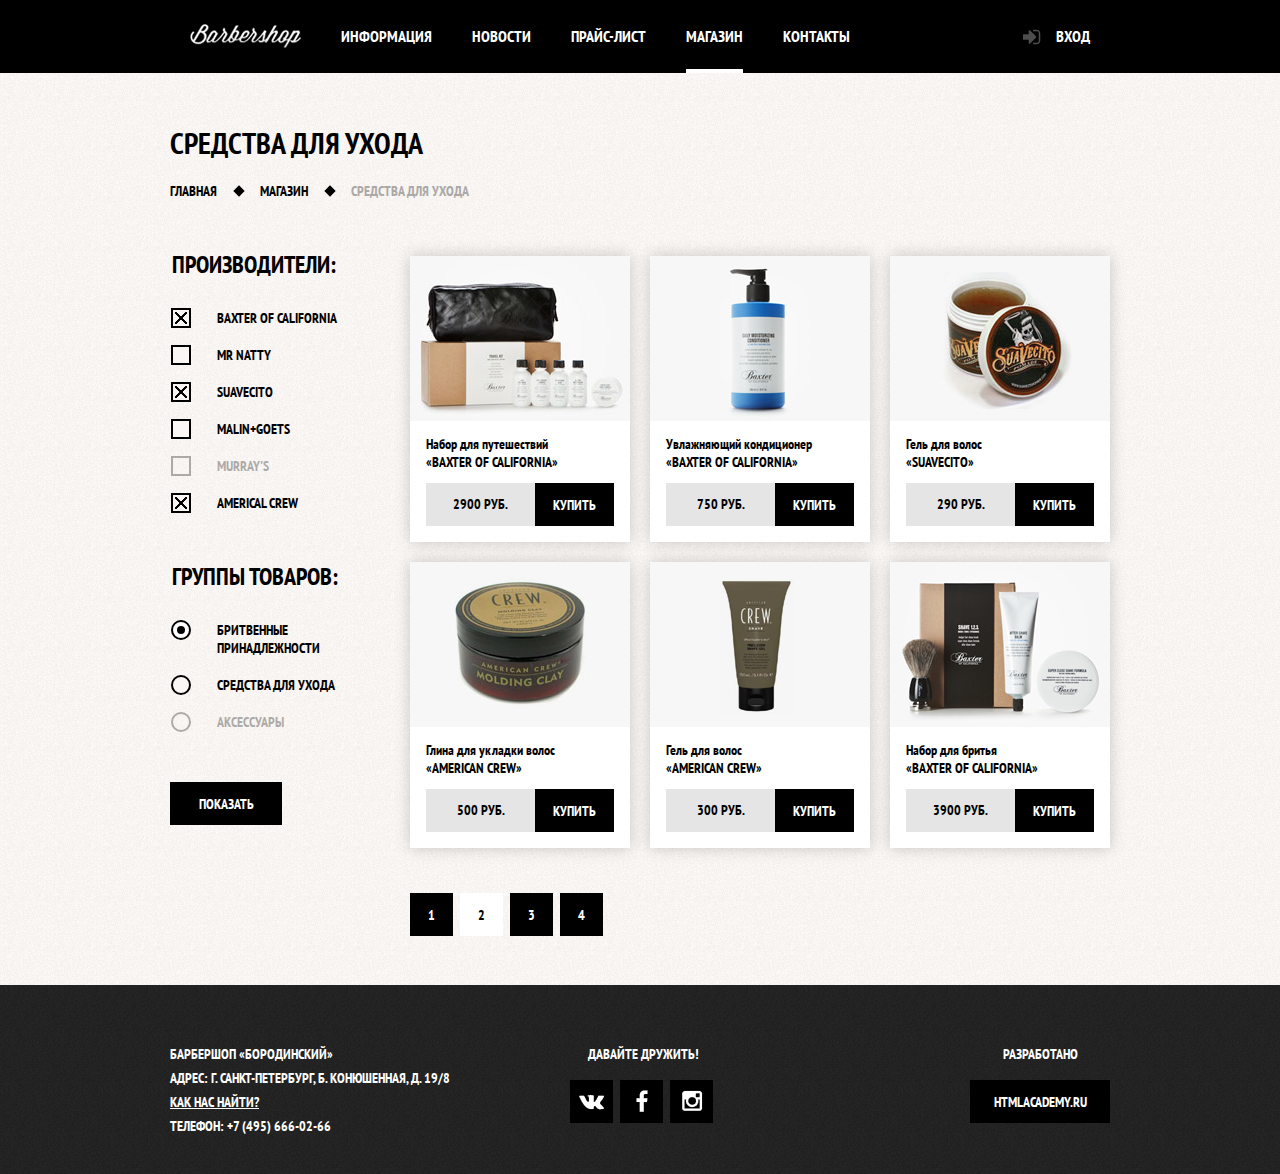
==== catalog.html @ 0e7b6daa "start" ====
<!DOCTYPE html>
<html lang="ru">

<head>
	<meta charset="UTF-8">
	<title>Барбершоп Бородинский</title>
	<link href="https://fonts.googleapis.com/css?family=PT+Sans+Narrow:400,700&amp;subset=cyrillic" rel="stylesheet">
	<link rel="stylesheet" href="css/normalize.css">
	<link rel="stylesheet" href="css/style.css">
	<link rel="shortcut icon" type="image/vnd.microsoft.icon" href="favicon.ico">
</head>

<body class="body-inner">

	<div class="popup-overlay"></div>
	<div class="popup-block">
		<form action="https://echo.htmlacademy.ru" method="get" class="enter-form hidden-form">
			<h2>ЛИЧНЫЙ КАБИНЕТ</h2>
			<p>ВВЕДИТЕ ПОЖАЛУЙСТА СВОЙ ЛОГИН И ПАРОЛЬ</p>

			<div class="login">
				<input type="text" name="login" placeholder="ЛОГИН" class="login-field">
			</div>
			<div class="password">
				<input type="password" name="password" placeholder="ПАРОЛЬ" class="password-field">
			</div>
			<div class="clearfix">
				<input type="checkbox" name="remember-user" checked id="remember-user">
				<label for="remember-user">ЗАПОМНИТЕ МЕНЯ</label>
				<a class="forgot-pass" href="#">Я ЗАБЫЛ ПАРОЛЬ!</a>
			</div>
			<button type="submit" name="enter-submit" class="btn">ВОЙТИ</button>
			<a class="close-btn"></a>
		</form>
	</div>

	<div class="wrapper">

		<header class="main-header">
			<div class="main-nav container flex">
				<a href="index.html" class="index-href"><img src="img/Navigation-Logo.png" alt="ГЛАВНАЯ" width="111" height="24"></a>
				<ul class="flex">
					<li><a href="info.html">ИНФОРМАЦИЯ</a></li>
					<li><a href="news.html">НОВОСТИ</a></li>
					<li><a href="price.html">ПРАЙС-ЛИСТ</a></li>
					<li><a href="catalog.html" class="href-active">МАГАЗИН</a></li>
					<li><a href="index.html#contacts">КОНТАКТЫ</a></li>
				</ul>
				<div class="user-block">
					<a href="personal.html" class="enter">ВХОД</a>
				</div>
			</div>
		</header>

		<div class="main">
			<div class="container">

				<h1>СРЕДСТВА ДЛЯ УХОДА</h1>
				<div class="breadcrumbs">
					<a href="index.html">ГЛАВНАЯ</a>
					<a href="catalog.html">МАГАЗИН</a>
					<span>СРЕДСТВА ДЛЯ УХОДА</span>
				</div>

				<div class="fle">
					<form class="catalog-form" action="https://echo.htmlacademy.ru" method="post">
						<fieldset>
							<legend>ПРОИЗВОДИТЕЛИ:</legend>
							<input type="checkbox" id="baxter" name="baxter" checked>
							<label for="baxter">BAXTER OF CALIFORNIA</label>
							<input type="checkbox" id="natty" name="natty">
							<label for="natty">MR NATTY</label>
							<input type="checkbox" id="suavecito" name="suavecito" checked>
							<label for="suavecito">SUAVECITO</label>
							<input type="checkbox" id="malin" name="malin">
							<label for="malin">MALIN+GOETS</label>
							<input type="checkbox" id="murray" name="murray" disabled>
							<label for="murray">MURRAY'S</label>
							<input type="checkbox" id="american" name="american" checked>
							<label for="american">AMERICAL CREW</label>
						</fieldset>

						<fieldset class="fieldset-radio">
							<legend>ГРУППЫ ТОВАРОВ:</legend>
							<input type="radio" name="catalog-radio" id="shaving" value="shaving" checked>
							<label for="shaving">БРИТВЕННЫЕ ПРИНАДЛЕЖНОСТИ</label>
							<input type="radio" name="catalog-radio" id="care" value="care">
							<label for="care">СРЕДСТВА ДЛЯ УХОДА</label>
							<input type="radio" name="catalog-radio" id="accessories" value="accessories" disabled>
							<label for="accessories">АКСЕССУАРЫ</label>
						</fieldset>

						<button type="submit" class="show-btn btn">ПОКАЗАТЬ</button>
					</form>

					<div class="catalog">
						<div class="items-preview flex">
							<article class="catalog-item">
								<div class="catalog-item-description">
									<a href="item-1.html">
										<img src="img/catalog-item-1.jpg" width="220" height="165" alt="Набор для путешествий «Baxter of California»">
										<span class="item-category">Набор для путешествий</span>
										<span class="item-title">«BAXTER OF CALIFORNIA»</span>
									</a>
								</div>
								<div class="price-block">
									<span>2900 РУБ.</span>
									<a class="btn" href="#">КУПИТЬ</a>
								</div>
							</article>

							<article class="catalog-item unavailable">
								<div class="catalog-item-description">
									<a href="#" class="unavailable">
										<img src="img/catalog-item-2.jpg" width="220" height="165" alt="Увлажняющий кондиционер «Baxter of California»">
										<span class="item-category">Увлажняющий кондиционер</span>
										<span class="item-title">«BAXTER OF CALIFORNIA»</span>
									</a>
								</div>
								<div class="price-block">
									<span>750 РУБ.</span>
									<a class="btn" href="#">КУПИТЬ</a>
								</div>
							</article>

							<article class="catalog-item unavailable">
								<div class="catalog-item-description">
									<a href="#">
										<img src="img/catalog-item-3.jpg" width="220" height="165" alt="Гель для волос «SUAVECITO»">
										<span class="item-category">Гель для волос</span>
										<span class="item-title">«SUAVECITO»</span>
									</a>
								</div>
								<div class="price-block">
									<span>290 РУБ.</span>
									<a class="btn" href="#">КУПИТЬ</a>
								</div>
							</article>

							<article class="catalog-item unavailable">
								<div class="catalog-item-description">
									<a href="#">
										<img src="img/catalog-item-4.jpg" width="220" height="165" alt="Глина для укладки волос «American crew»">
										<span class="item-category">Глина для укладки волос</span>
										<span class="item-title">«AMERICAN CREW»</span>
									</a>
								</div>
								<div class="price-block">
									<span>500 РУБ.</span>
									<a class="btn" href="#">КУПИТЬ</a>
								</div>
							</article>

							<article class="catalog-item unavailable">
								<div class="catalog-item-description">
									<a href="#">
										<img src="img/catalog-item-5.jpg" width="220" height="165" alt="Гель для волос «AMERICAN CREW»">
										<span class="item-category">Гель для волос</span>
										<span class="item-title">«AMERICAN CREW»</span>
									</a>
								</div>
								<div class="price-block">
									<span>300 РУБ.</span>
									<a class="btn" href="#">КУПИТЬ</a>
								</div>
							</article>

							<article class="catalog-item unavailable">
								<div class="catalog-item-description">
									<a href="#">
										<img src="img/catalog-item-6.jpg" width="220" height="165" alt="Набор для бритья «Baxter of California»">
										<span class="item-category">Набор для бритья</span>
										<span class="item-title">«BAXTER OF CALIFORNIA»</span>
									</a>
								</div>
								<div class="price-block">
									<span>3900 РУБ.</span>
									<a class="btn" href="#">КУПИТЬ</a>
								</div>
							</article>

							<div class="unavailable-msg disactive">
								<h2>Извините, товар времено отсутствует</h2>
								<p>Нажмите в любом месте данного окна, чтобы закрыть.</p>
							</div>

						</div>

						<div class="paginator">
							<a class="btn" href="#">1</a>
							<span class="btn current-page">2</span>
							<a class="btn" href="#">3</a>
							<a class="btn" href="#">4</a>
						</div>
					</div>
				</div>

			</div>
		</div>

		<footer class="main-footer">
			<div class="container flex">
				<div class="footer-contacts">
					<p>БАРБЕРШОП «БОРОДИНСКИЙ»<br> АДРЕС: Г. САНКТ-ПЕТЕРБУРГ, Б. КОНЮШЕННАЯ, Д. 19/8<br>
						<a href="#">КАК НАС НАЙТИ?</a><br> ТЕЛЕФОН: +7 (495) 666-02-66</p>
				</div>
				<div class="footer-socials">
					<p>ДАВАЙТЕ ДРУЖИТЬ!</p>
					<a href="#" class="btn-social VK"></a>
					<a href="#" class="btn-social FB"></a>
					<a href="#" class="btn-social Inst"></a>
				</div>
				<div class="footer-copyright">
					<p>РАЗРАБОТАНО</p>
					<a href="https://htmlacademy.ru/" class="btn">HTMLACADEMY.RU</a>
				</div>
			</div>
		</footer>

	</div>
	<script src="scripts/script.js"></script>
</body>

</html>
---- css/style.css ----
.clearfix::after {
	content: "";
	display: table;
	clear: both;
}

.wrapper {
	display: -webkit-box;
	display: -ms-flexbox;
	display: flex;
	-webkit-box-orient: vertical;
	-webkit-box-direction: normal;
	    -ms-flex-direction: column;
	        flex-direction: column;
	height: 100%;
}

.container,
.popup-block {
	position: relative;
	max-width: 940px;
	margin: 0 auto;
	padding: 0 10px;
}

.flex {
	display: -webkit-box;
	display: -ms-flexbox;
	display: flex;
	-webkit-box-pack: justify;
	    -ms-flex-pack: justify;
	        justify-content: space-between;
	-ms-flex-wrap: wrap;
	    flex-wrap: wrap;
}


/*----- body -----*/

html,
body {
	min-width: 980px;
	height: 100%;
	padding: 0;
	margin: 0;
	text-transform: uppercase;
	font-family: "PT Sans Narrow", "Arial", sans-serif;
	font-weight: 700;
	font-size: 14px;
	line-height: normal;
}

.body-inner {
	background: #f8f5f2 url("../img/content-bg.jpg");
}

.body-index {
	background: #070707 url("../img/index-background.jpg") 50% 0 no-repeat;
	color: #ffffff;
	line-height: 24px;
}

.body-index a,
.body-inner a {
	text-decoration: none;
	color: #ffffff;
}

/*заголовки*/
.body-inner h1,
.body-index h2{
	margin: 0;
	font-size: 30px;
	line-height: normal;
}

.body-inner h1 {
	margin-top: 50px;	
	margin-bottom: 20px;
}

.body-inner h2 {
	margin-top: 46px;
	margin-bottom: 28px;
	font-size: 24px;
}

.body-index h2 {
	font-size: 30px;
}

img {
	max-width: 100%;
	height: auto;
}

.body-inner table {
	border-collapse: collapse;
}
.body-inner td {	
	padding: 7px 15px 8px;
	border: 2px solid #000000;
}

.body-index ul,
.main-header ul,
.item-gallery ul {
	list-style: none; 
	margin: 0;
	padding: 0;
}

ul.psevdo-marker {
	list-style: none; 
	padding-left: 20px;
}
.psevdo-marker li {
	position: relative;
}

.psevdo-marker li::before {
	content: "";
	position: absolute;
	top: 8px;
	left: -15px;
	width: 8px;
	height: 8px;
	background: #000000;
	-webkit-transform: translatex(-50%) rotate(45deg);
	    -ms-transform: translatex(-50%) rotate(45deg);
	        transform: translatex(-50%) rotate(45deg);
}

/*----- btns -----*/

.btn {
	display: block;
	-webkit-box-sizing: border-box;
	        box-sizing: border-box;
	width: 140px;
	height: 43px;
	padding: 10px;
	text-transform: uppercase;
	font-family: "PT Sans Narrow", "Arial", sans-serif;
	font-size: 14px;
	font-weight: 700;
	color: #ffffff;
	text-align: center;
	line-height: 24px;
	background-color: #000000;
	position: relative;
}

button.btn {
	border: none;
	outline: none;
	cursor: pointer;
	padding: 0;
}

.btn:active,
.btn:hover {
	background-color: #663d15;
	border-color: #663d15;
}

input,
textarea {
	-webkit-box-sizing: border-box;
	        box-sizing: border-box;
	border: 2px solid #000000;
	outline: none;
	padding: 10px 15px;
	color: #000000;
	font-family: "PT Sans Narrow", "Arial", sans-serif;
	font-weight: 700;
}

input {
	height: 43px;
}

input::-webkit-input-placeholder,
textarea::-webkit-input-placeholder {
	color: #000000 !important;
}

input:-moz-placeholder,
textarea:-moz-placeholder {
	/* Firefox 18- */
	color: #000000 !important;
	opacity: 1 !important;
}

input::-moz-placeholder,
textarea::-moz-placeholder {
	/* Firefox 19+ */
	color: #000000 !important;
	opacity: 1 !important;
}

input:-ms-input-placeholder,
textarea:-ms-input-placeholder {
	color: #000000 !important;
}

input:focus,
textarea:focus {
	border-color: #663d15;
}

input[disabled]+label,
input[disabled]+label:hover {
	color: #000000;
	opacity: 0.3;
}

label {
	position: relative;
	display: block;
}

label:hover {
	color: #663d15;
}

input[type="checkbox"] + label::before,
input[type="radio"] + label::before {
	content: "";
	position: absolute;
	top: 9px;
	left: 9px;
	width: 16px;
	height: 16px;
	background: #f9f6f3;
	border: 2px solid #000000;
	-webkit-transform: translate(-50%, -50%);
	    -ms-transform: translate(-50%, -50%);
	        transform: translate(-50%, -50%);
}

input[type="radio"] + label::before {
	border-radius: 50%;
}

input[type="checkbox"]:checked+label::before {
	background: url('../img/css_sprites.png') -2px -2px;
}

input[type="radio"]:checked+label::before {
	width: 8px;
	height: 8px;
	background-color: #000000;
	border: 4px solid #ffffff;
	-webkit-box-shadow: 0 0 0 2px #000000;
	        box-shadow: 0 0 0 2px #000000;
}

/*----- enter-form -----*/

.enter-form {
	-webkit-box-sizing: border-box;
	        box-sizing: border-box;
	width: 460px;
	padding: 45px 80px 58px;
	background-image: url(../img/content-bg.jpg);
	color: #000000;
	-webkit-box-shadow: 0 0 50px rgba(0, 1, 1, 0.7);
	        box-shadow: 0 0 50px rgba(0, 1, 1, 0.7);
	line-height: 24px;
}

.enter-form input[type="checkbox"] + label::before {
	top: 12px;
}

.enter-form h2 {
	margin: 0;
	font-size: 30px;
	line-height: normal;
}

.enter-form p {
	margin: 18px 0 11px;
}

.enter-form input {
	width: 300px;
	padding-right: 40px;
}

.login,
.password {
	position: relative;
	margin-bottom: 9px;
}

.login:after,
.password:after {
	position: absolute;
	content: "";
	display: block;
	width: 15px;
	height: 15px;
	background-image: url(../img/css_sprites.png);
	background-position: -24px -4px;
	bottom: 15px;
	right: 17px;
	pointer-events: none;
}

.password:after {
	bottom: 14px;
	width: 15px;
	height: 17px;
	background-position: -47px -4px;
}

.enter-form input[type="checkbox"] {
	display: none;
}

.enter-form label {
	float: left;
	padding-left: 32px;
	margin-top: 4px;
}

.enter-form a {
	float: right;
	color: #000000;
	text-decoration: underline;
	margin-top: 4px;
}

.enter-form a:hover {
	color: #663d15;
}

.enter-form .btn {
	width: 300px;
	margin-top: 15px;
}

/*----- pop-ups -----*/
.close-btn {
	position: absolute;
	display: block;
	top: 4px;
	right: -35px;
	width: 23px;
	height: 23px;
	background: url('../img/css_sprites.png') -122px -4px;
	cursor: pointer;
}

.popup-overlay {
	position: fixed;
	width: 100%;
	height: 100%;
	background: rgba(0, 0, 0, 0.5);
	display: none;
	z-index: 20;
}

/*----- hidden-form -----*/
.hidden-form {
	position: absolute;
	top: 121px;
	left: 250px;
	-webkit-box-shadow: 0 0 50px rgba(0, 1, 1, 0.7);
	        box-shadow: 0 0 50px rgba(0, 1, 1, 0.7);
	display: none;
	z-index: 30;
}

.hidden-form-animation {
	-webkit-animation: form-show 0.5s ease-out forwards;
	        animation: form-show 0.5s ease-out forwards;
}

@-webkit-keyframes form-show {
	0% {
		-webkit-transform: translateY(-521px);
		        transform: translateY(-521px);
	}
	60% {
		-webkit-transform: translateY(0);
		        transform: translateY(0);
	}
	90% {
		-webkit-transform: translateY(-21px);
		        transform: translateY(-21px);
	}
	100% {
		-webkit-transform: translateY(0);
		        transform: translateY(0);
	}
}

@keyframes form-show {
	0% {
		-webkit-transform: translateY(-521px);
		        transform: translateY(-521px);
	}
	60% {
		-webkit-transform: translateY(0);
		        transform: translateY(0);
	}
	90% {
		-webkit-transform: translateY(-21px);
		        transform: translateY(-21px);
	}
	100% {
		-webkit-transform: translateY(0);
		        transform: translateY(0);
	}
}

.hiddenForm-error {
	-webkit-animation: form-error 0.5s forwards;
	        animation: form-error 0.5s forwards;
}

@-webkit-keyframes form-error {
	0%,
	100% {
		-webkit-transform: translate(0, 0);
		        transform: translate(0, 0);
	}
	10%,
	30%,
	50%,
	70%,
	90% {
		-webkit-transform: translate(-10px, 0);
		        transform: translate(-10px, 0);
	}
	20%,
	40%,
	60%,
	80% {
		-webkit-transform: translate(10px, 0);
		        transform: translate(10px, 0);
	}
}

@keyframes form-error {
	0%,
	100% {
		-webkit-transform: translate(0, 0);
		        transform: translate(0, 0);
	}
	10%,
	30%,
	50%,
	70%,
	90% {
		-webkit-transform: translate(-10px, 0);
		        transform: translate(-10px, 0);
	}
	20%,
	40%,
	60%,
	80% {
		-webkit-transform: translate(10px, 0);
		        transform: translate(10px, 0);
	}
}

/*--- map ---*/

.map {
	position: absolute;
	top: 594px;
	left: 90px;
	-webkit-box-shadow: 0 30px 50px rgba(0, 1, 1, 0.7);
	        box-shadow: 0 30px 50px rgba(0, 1, 1, 0.7);
	border: 7px solid #ffffff;
	width: 766px;
	height: 560px;
	display: none;
	z-index: 25;
}
.map iframe {
	border: none;
}

/*--- msg-form ---*/

.msg-form {
	position: absolute;
	top: 594px;
	left: 20px;
	-webkit-box-shadow: 0 0 50px rgba(0, 1, 1, 0.7);
	        box-shadow: 0 0 50px rgba(0, 1, 1, 0.7);
	display: none;
	z-index: 25;
}

.enter-form textarea {
	width: 300px;
	max-width: 300px;
	margin-top: 20px;
}

/*--- big gallery ---*/

.big-gallery {
	position: absolute;
	display: none;
	z-index: 25;
	top: 920px;
	left: 10px;
	width: 940px;
}

.big-gallery img {
	position: absolute;
	-webkit-box-sizing: border-box;
	        box-sizing: border-box;
	bottom: 0;
	right: 0;
	-webkit-box-shadow: 0 0 50px rgba(0, 1, 1, 0.7);
	        box-shadow: 0 0 50px rgba(0, 1, 1, 0.7);
	border: 7px solid #ffffff;
	width: 100%;
}

/*--- header ---*/

.main-header {
	-webkit-box-flex: 0;
	    -ms-flex: 0 0 auto;
	        flex: 0 0 auto;
	background-color: #000000;
	font-size: 16px;
	line-height: normal;
	color: #ffffff;
}

.main-nav {
	-webkit-box-pack: start;
	    -ms-flex-pack: start;
	        justify-content: flex-start;
}

.main-nav a {
	display: block;
	padding: 26px 20px 27px;
	overflow: hidden;
	max-width: 640px;
}

.main-nav span {
	display: block;
	padding: 26px 20px 27px;
	pointer-events: none;
}

.main-nav a:hover {
	background-color: #242424;
}

.index-href {
	position: relative;
	width: 111px;
}

.index-href img {
	position: absolute;
	width: 111px;
	height: 24px;
	top: 24px;
}

.main-nav ul {
	max-width: 640px;
}

.href-active {
	position: relative;
}

.href-active::after {
	content: "";
	display: block;
	height: 4px;
	background: #ffffff;
	position: absolute;
	left: 20px;
	right: 20px;
	bottom: 0;
}

.user-block {
	margin-left: auto;
	max-width: 145px;
}

a.enter {
	padding-left: 53px;
	position: relative;
}

a.enter:hover {
	background-color: #242424;
}

a.enter::before {
	content: "";
	position: absolute;
	width: 18px;
	height: 16px;
	background: url(../img/css_sprites.png) -70px -4px;
	top: 29px;
	left: 20px;
}

a.enter:hover::before {
	background: url(../img/css_sprites.png) -96px -4px;
}


/*----- breadcrumbs -----*/

.breadcrumbs {
	margin-bottom: 49px;
}

.breadcrumbs a {
	position: relative;
	margin-right: 40px;
	color: #000000;
}

.breadcrumbs a::after {
	content: "";
	position: absolute;
	top: 5px;
	right: -30px;
	width: 8px;
	height: 8px;
	background: #000000;
	-webkit-transform: translatex(-50%) rotate(45deg);
	    -ms-transform: translatex(-50%) rotate(45deg);
	        transform: translatex(-50%) rotate(45deg);
	pointer-events: none;
}

.breadcrumbs span {
	color: #aba9a7;
	pointer-events: none;
}


/*----- main  -----*/

.main {
	-webkit-box-flex: 1;
	    -ms-flex: 1 0 auto;
	        flex: 1 0 auto;
	margin-bottom: 49px;
}


/*----- index main -----*/

.main-index {
	-webkit-box-flex: 1;
	    -ms-flex: 1 0 auto;
	        flex: 1 0 auto;
	margin-top: 57px;
	margin-bottom: 64px;
}

.logo {
	width: 368px;
	height: 204px;
	margin: 0 auto;
	margin-bottom: 22px;
}

.features-item {
	-webkit-box-sizing: border-box;
	        box-sizing: border-box;
	width: 300px;
	text-align: center;
	margin-bottom: 65px;
	padding: 0 10px;
}

.features-item h2 {
	position: relative;
	padding-bottom: 55px;
	margin-bottom: 15px;
}

.features-item h2::after {
	content: "";
	position: absolute;
	bottom: 16px;
	left: 50%;
	width: 20px;
	height: 20px;
	background: #ffffff;
	-webkit-transform: translatex(-50%) rotate(45deg);
	    -ms-transform: translatex(-50%) rotate(45deg);
	        transform: translatex(-50%) rotate(45deg);
}

.content-middle,
.content-bottom {
	background: #f8f5f2 url("../img/content-bg.jpg");
	color: #000000;
}

.content-middle {
	margin-bottom: 34px;
}

.content-item {
	-webkit-box-sizing: border-box;
	        box-sizing: border-box;
	width: 470px;
	padding-top: 46px;
}

.content-news,
.content-gallery {
	padding-bottom: 54px;
}

.content-contacts,
.content-form {
	padding-bottom: 62px;
}

.content-news,
.content-contacts {
	padding-left: 80px;
	background: url("../img/content-delimiter.png") 100% 50% no-repeat;
}

.content-gallery,
.content-form {
	padding-left: 90px;
}

.content-container {
	width: 300px;
	margin-top: 26px;
}

.content-news ul {
	min-height: 200px;
	margin-bottom: 22px;
}

.content-news p {
	margin: 0;
}

.content-news time {
	font-weight: 400;
	text-transform: lowercase;
}

.content-news li:not(:first-child) {
	margin-top: 25px;
}

.content-gallery figure {
	position: relative;
	min-height: 222px;
	-webkit-box-sizing: border-box;
	        box-sizing: border-box;
	margin: 0;
	padding: 190px 0 6px;
}

a.gallery-photo {
	position: absolute;
	top: 6px;
	width: 300px;
	height: 178px;
	opacity: 0;
	-webkit-transition: opacity 1s;
	-o-transition: opacity 1s;
	transition: opacity 1s;
}

.gallery-photo.photo-showed {
	z-index: 1;
	opacity: 1;
}

.content-gallery img {
	border: 7px solid #ffffff;
	width: 286px;
	height: 164px;
}

.content-contacts p,
.content-form p {
	margin-bottom: 24px;
}

.content-contacts p:last-of-type {
	min-height: 100px;
	margin-bottom: 18px;
}

.content-form form {
	padding-top: 3px;
}

.content-form input {
	width: 140px;
	margin-bottom: 19px;
}

.content-form .btn {
	width: 100%;
	margin-top: 15px;
}

/*----- news  main-----*/

.news time {
	font-weight: 400;
	text-transform: lowercase;
}

/*----- price  main-----*/
.title-text {
	display: -webkit-box;
	display: -ms-flexbox;
	display: flex;
	-webkit-box-align:center;
	    -ms-flex-align:center;
	        align-items:center;
	text-align: center;
	margin-bottom: 17px;
}

.title-text::before,
.title-text::after {
	content: "";
	-webkit-box-flex: 1;
	    -ms-flex-positive: 1;
	        flex-grow: 1;
	height: 4px;
	border-bottom: solid 2px #000000;
}

.title-text h2 {
	display: inline-block;
	font-size: 48px;
	line-height: 48px;
	padding: 0 26px;
	margin: 0;
}

.info-block {
	border-top: 1px solid transparent;
	border-bottom: 1px solid transparent;
	margin-bottom: 10px;
	line-height: 24px;
}

.info-block:last-child {
	padding-bottom: 17px;
}

.inner-column-left {
	float: left;
	width: 460px;
}

.inner-column-right {
	float: right;
	width: 460px;
}

h2 ~ .inner-column-left *:first-child,
h2 ~ .inner-column-right *:first-child {
	margin-top: 0;
}

.inner-column-left *:last-child,
.inner-column-right *:last-child {
	margin-bottom: 0;
}

.info-block h2 {
	line-height: 29px;	
}

ul.titles-list li {
	margin-bottom: 13px;
}

.info-block table {
	margin-top: 35px;
}

.info-block td {	
	width: 230px;
}

.info-block td:last-child {
	text-align: center;
}
p.short-text {
	padding-right: 75px;
}

/*----- catalog main -----*/

.catalog-form {
	width: 175px;
	padding-right: 5px;
	float: left;
}

.catalog-form fieldset {
	border: none;
	padding: 0;
}

.catalog-form .fieldset-radio {
	margin-top: 30px;
	margin-bottom: 32px;
}

.catalog-form legend {
	font-size: 24px;
	margin-bottom: 29px;
	padding: 0px;
}

.catalog-form input {
	display: none;
}

.catalog-form label {
	margin-bottom: 19px;
	padding-left: 45px;
}

.show-btn {
	width: 112px;
}

.catalog {
	float: right;
	width: 700px;
	margin-top: 7px;
}

.items-preview {
	-webkit-box-pack: start;
	    -ms-flex-pack: start;
	        justify-content: flex-start;
	position: relative;
}

.catalog-item {
	width: 220px;
	min-height: 286px;
	margin-bottom: 20px;
	-webkit-box-shadow: 0px 0 15px 0 rgba(0, 1, 1, 0.2);
	        box-shadow: 0px 0 15px 0 rgba(0, 1, 1, 0.2);
	background-color: #ffffff;
	margin-right: 20px;
}

.catalog-item:nth-child(3n) {
	margin-right: 0px;
}

.catalog-item:hover,
.photo-small:hover {
	-webkit-box-shadow: 5px 5px 25px 0 rgba(0, 1, 1, 0.3);
	        box-shadow: 5px 5px 25px 0 rgba(0, 1, 1, 0.3);
}

.photo-small:active {
	-webkit-transform: scale(0.95);
	    -ms-transform: scale(0.95);
	        transform: scale(0.95);
}

.catalog-item-description {
	min-height: 227px;
}

.item-category,
.item-title {
	display: block;
	-webkit-box-sizing: border-box;
	        box-sizing: border-box;
	margin: 0 16px;
	color: #000000;
}

.item-category {
	text-transform: lowercase;
	margin-top: 10px;
}

.item-category::first-letter {
	text-transform: uppercase;
}

.price-block {
	margin: 0 16px 16px;
	min-height: 43px;
}

.price-block span {
	-webkit-box-sizing: border-box;
	        box-sizing: border-box;
	float: left;
	display: block;
	width: 109px;
	min-height: 43px;
	background-color: #e5e5e5;
	text-align: center;
	padding-top: 12px;
}

.price-block .btn {
	width: 79px;
	float: right;
}

.paginator {
	margin-top: 25px;
}

.paginator .btn {
	width: 43px;
	display: inline-block;
	margin-right: 4px;
}

.current-page {
	color: #000000;
	background-color: #ffffff;
	pointer-events: none;
}

.unavailable-msg {
	position: absolute;
	width: 200px;
	top: 48%;
	left: 50%;
	padding: 0 20px 20px;
	border: 10px solid #663d15;
	background-image: url("../img/content-bg.jpg");
	color: #663d15;
	text-align: center;
	cursor: pointer;
	-webkit-transition: -webkit-transform 0.5s ease-in-out;
	transition: -webkit-transform 0.5s ease-in-out;
	-o-transition: transform 0.5s ease-in-out;
	transition: transform 0.5s ease-in-out;
	transition: transform 0.5s ease-in-out, -webkit-transform 0.5s ease-in-out;
	-webkit-transform: translate(-50%, -50%) scale(0);
	    -ms-transform: translate(-50%, -50%) scale(0);
	        transform: translate(-50%, -50%) scale(0);
}

.unavailable-msg h2 {
	margin-bottom: 40px;
}

.unavailable-msg::after {
	position: absolute;
	content: "✖";
	display: block;
	top: -55px;
	right: -45px;
	font-size: 40px;
}

.msg-active {
	-webkit-transform: translate(-50%, -50%) scale(1);
	    -ms-transform: translate(-50%, -50%) scale(1);
	        transform: translate(-50%, -50%) scale(1);
}

/*----- item-1 main -----*/

.item-gallery {
	float: left;
	width: 460px;
	margin-top: 8px;
}

.item-gallery img {
	-webkit-box-shadow: 0px 0 15px 0 rgba(0, 1, 1, 0.2);
	        box-shadow: 0px 0 15px 0 rgba(0, 1, 1, 0.2);
}
.photo-big {
	width: 460px;
	height: 498px;
}
.photo-small {
	width: 140px;
	height: 149px;
}

.item-gallery ul {
	margin-top: 16px;
	margin-bottom: -3px;
}

.photo-small {
	cursor: pointer;
}

.item-description {
	float: right;
	width: 380px;
	padding: 27px 10px;
	line-height: 24px;
}

.vendor-code {
	color: #aeaeae;
}

p.declaration {
	margin-top: 29px;
}

a.declaration-href {
	color: #000000;
	text-decoration: underline;
}

.item-price {
	-webkit-box-pack: start;
	    -ms-flex-pack: start;
	        justify-content: flex-start;
	margin: 36px 0 61px;
}

.item-price .price-text {	
	-webkit-box-sizing: border-box;	
	        box-sizing: border-box;
	padding-top: 10px;
	width: 109px;
	height: 43px;
	background-color: #e5e5e5;
	text-align: center;
}

.item-price .btn {
	width: 78px;
	margin-bottom: 5px;
}

/*----- personal main -----*/

.enter-form.personal-form {
	margin: auto;
}

/*----- footer -----*/

.main-footer {
	-webkit-box-flex: 0;
	    -ms-flex: 0 0 auto;
	        flex: 0 0 auto;
	min-height: 146px;
	padding-top: 43px;
	background: #000000 url("../img/footer-bg.jpg");
	color: #ffffff;
	line-height: 24px;
}

.footer-contacts {
	margin-right: 20px;
	width: 380px;
}

.footer-contacts a {
	text-decoration: underline;
}

.footer-socials,
.footer-copyright {
	text-align: center;
}

.footer-socials {
	margin-right: auto;
}

.btn-social {
	display: inline-block;
	width: 43px;
	height: 43px;
	margin-right: 4px;
}

.btn-social.VK {
	background: url('../img/css_sprites.png') -357px -4px;
}

.btn-social.FB {
	background: url('../img/css_sprites.png') -306px -4px;
}

.btn-social.Inst {
	background: url('../img/css_sprites.png') -204px -4px;
}

.btn-social.VK:hover {
	background: url('../img/css_sprites.png') -408px -4px;
}

.btn-social.FB:hover {
	background: url('../img/css_sprites.png') -255px -4px;
}

.btn-social.Inst:hover {
	background: url('../img/css_sprites.png') -153px -4px;
}

.footer-copyright .btn:hover {
	background-color: #ffffff;
	color: #000000;
}

/*----- important -----*/

.show-block {
	display: block;
}
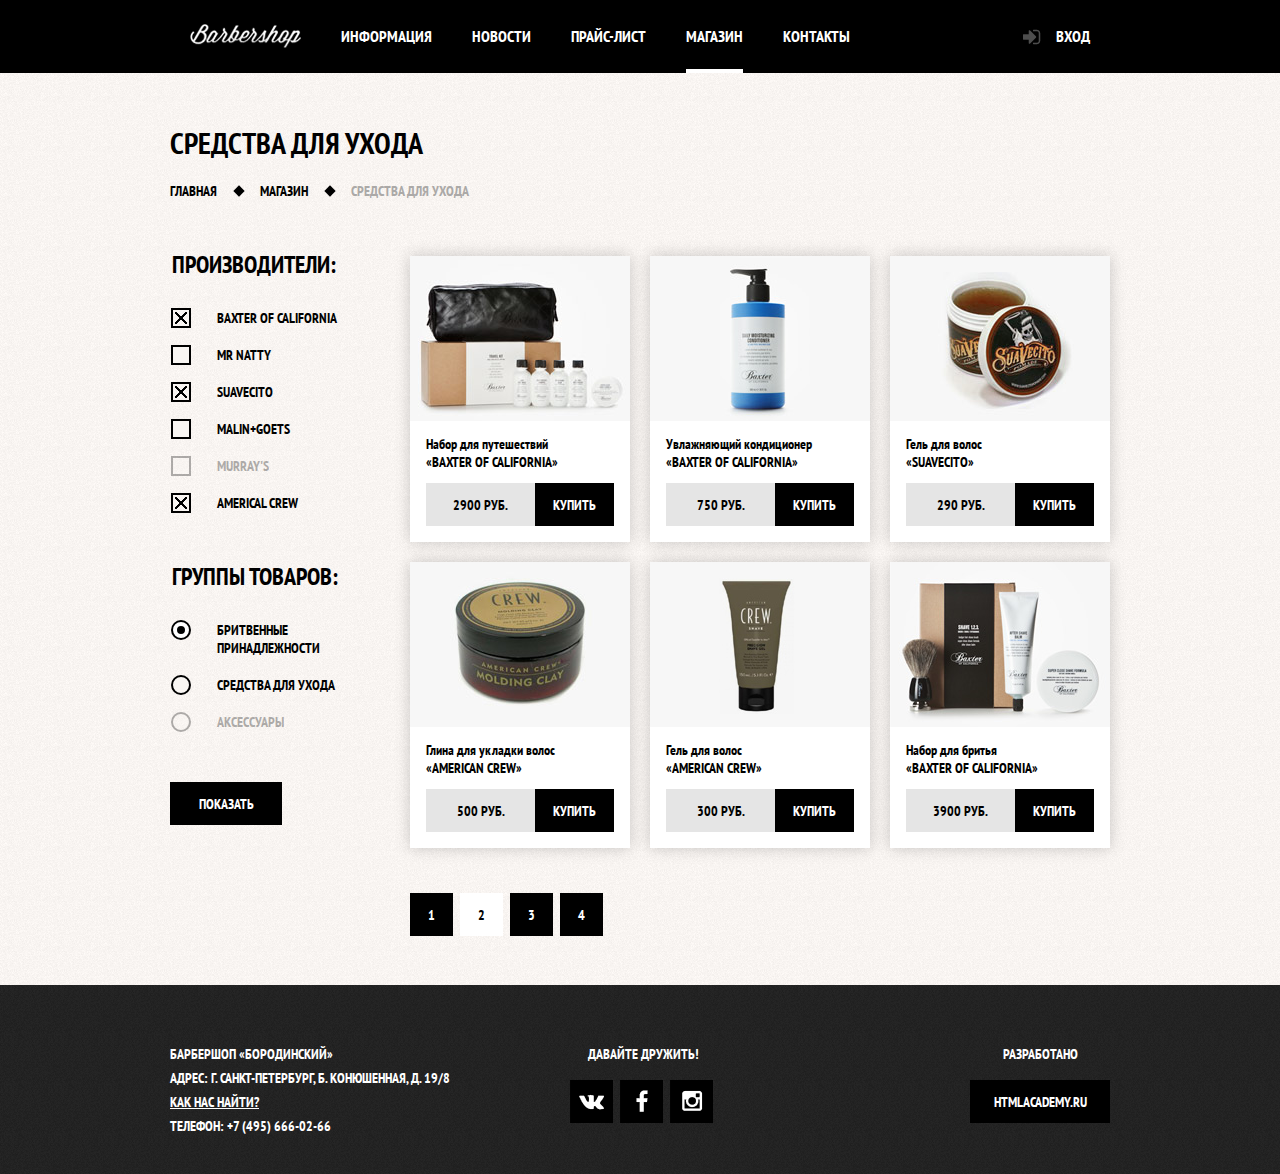
==== commit d5a02774: "price-text fix" ====
--- a/catalog.html
+++ b/catalog.html
@@ -62,7 +62,7 @@
 					<span>СРЕДСТВА ДЛЯ УХОДА</span>
 				</div>
 
-				<div class="fle">
+				<div class="clearfix">
 					<form class="catalog-form" action="https://echo.htmlacademy.ru" method="post">
 						<fieldset>
 							<legend>ПРОИЗВОДИТЕЛИ:</legend>
@@ -104,7 +104,7 @@
 									</a>
 								</div>
 								<div class="price-block">
-									<span>2900 РУБ.</span>
+									<span class="price-text">2900 РУБ.</span>
 									<a class="btn" href="#">КУПИТЬ</a>
 								</div>
 							</article>
@@ -118,7 +118,7 @@
 									</a>
 								</div>
 								<div class="price-block">
-									<span>750 РУБ.</span>
+									<span class="price-text">750 РУБ.</span>
 									<a class="btn" href="#">КУПИТЬ</a>
 								</div>
 							</article>
@@ -132,7 +132,7 @@
 									</a>
 								</div>
 								<div class="price-block">
-									<span>290 РУБ.</span>
+									<span class="price-text">290 РУБ.</span>
 									<a class="btn" href="#">КУПИТЬ</a>
 								</div>
 							</article>
@@ -146,7 +146,7 @@
 									</a>
 								</div>
 								<div class="price-block">
-									<span>500 РУБ.</span>
+									<span class="price-text">500 РУБ.</span>
 									<a class="btn" href="#">КУПИТЬ</a>
 								</div>
 							</article>
@@ -160,7 +160,7 @@
 									</a>
 								</div>
 								<div class="price-block">
-									<span>300 РУБ.</span>
+									<span class="price-text">300 РУБ.</span>
 									<a class="btn" href="#">КУПИТЬ</a>
 								</div>
 							</article>
@@ -174,7 +174,7 @@
 									</a>
 								</div>
 								<div class="price-block">
-									<span>3900 РУБ.</span>
+									<span class="price-text">3900 РУБ.</span>
 									<a class="btn" href="#">КУПИТЬ</a>
 								</div>
 							</article>
--- a/css/style.css
+++ b/css/style.css
@@ -512,7 +512,7 @@
 	z-index: 25;
 	top: 920px;
 	left: 10px;
-	width: 940px;
+	width: 0;
 }
 
 .big-gallery img {
@@ -1019,16 +1019,17 @@
 	min-height: 43px;
 }
 
-.price-block span {
+span.price-text {
 	-webkit-box-sizing: border-box;
 	        box-sizing: border-box;
 	float: left;
 	display: block;
 	width: 109px;
-	min-height: 43px;
+	height: 43px;
 	background-color: #e5e5e5;
+	padding-top: 13px;
 	text-align: center;
-	padding-top: 12px;
+	line-height: normal
 }
 
 .price-block .btn {
@@ -1149,16 +1150,6 @@
 	margin: 36px 0 61px;
 }
 
-.item-price .price-text {	
-	-webkit-box-sizing: border-box;	
-	        box-sizing: border-box;
-	padding-top: 10px;
-	width: 109px;
-	height: 43px;
-	background-color: #e5e5e5;
-	text-align: center;
-}
-
 .item-price .btn {
 	width: 78px;
 	margin-bottom: 5px;
@@ -1168,6 +1159,12 @@
 
 .enter-form.personal-form {
 	margin: auto;
+}
+
+/*----- map main -----*/
+.no-csript-map {
+	-webkit-box-shadow: 0 0 50px rgba(0, 1, 1, 0.7);
+	        box-shadow: 0 0 50px rgba(0, 1, 1, 0.7);
 }
 
 /*----- footer -----*/
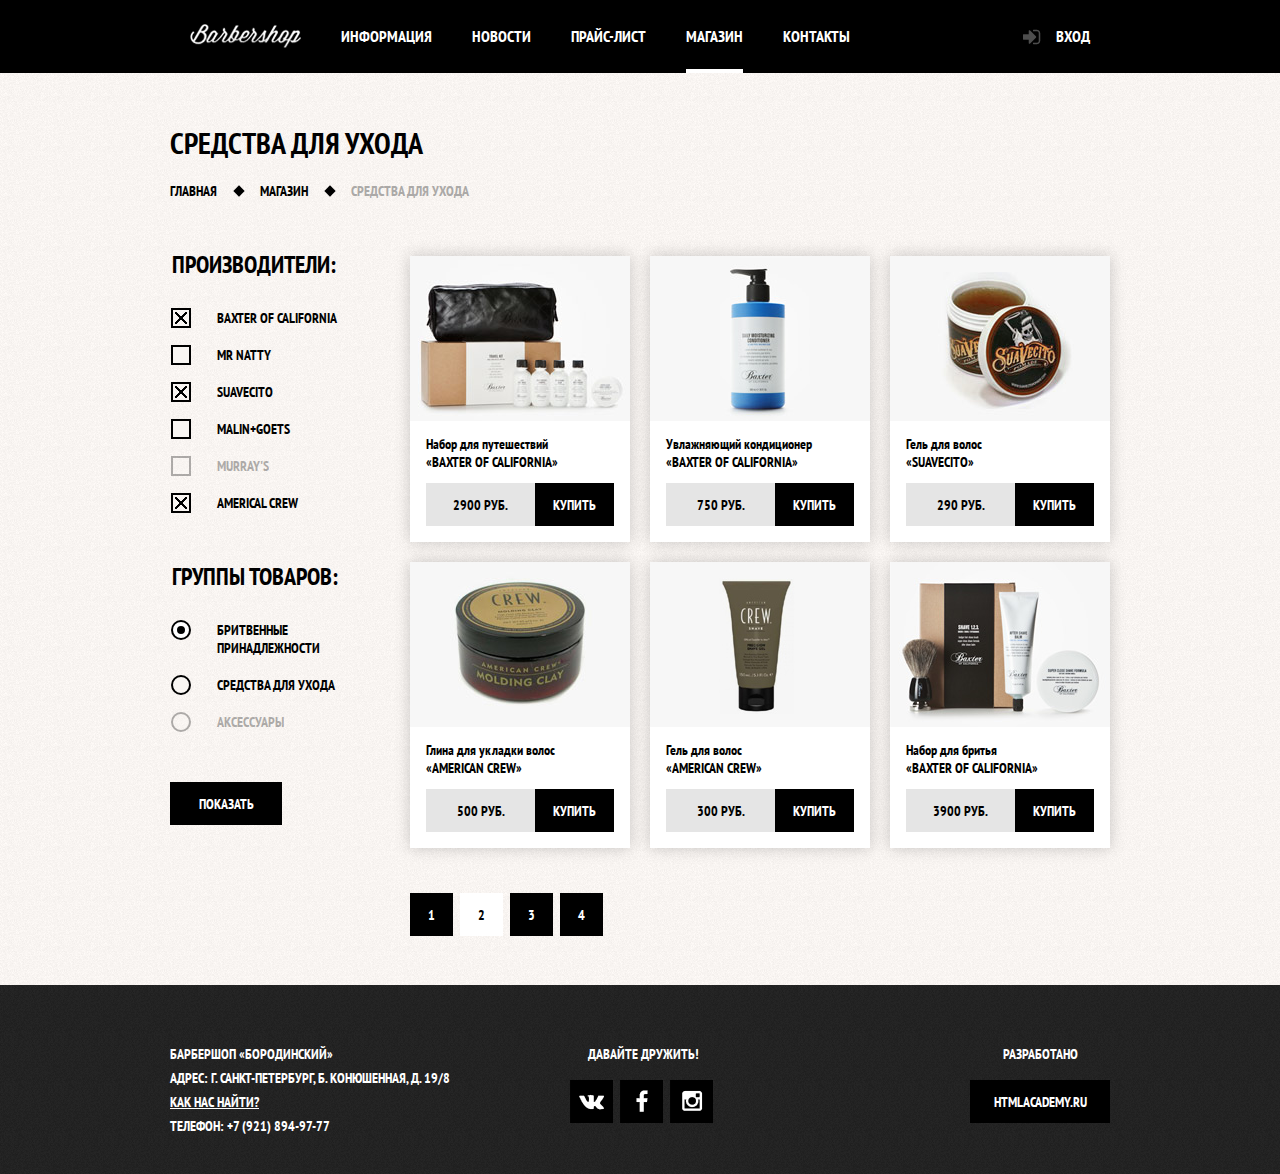
==== commit 4dfe6803: "contact-telephone" ====
--- a/catalog.html
+++ b/catalog.html
@@ -202,7 +202,7 @@
 			<div class="container flex">
 				<div class="footer-contacts">
 					<p>БАРБЕРШОП «БОРОДИНСКИЙ»<br> АДРЕС: Г. САНКТ-ПЕТЕРБУРГ, Б. КОНЮШЕННАЯ, Д. 19/8<br>
-						<a href="#">КАК НАС НАЙТИ?</a><br> ТЕЛЕФОН: +7 (495) 666-02-66</p>
+						<a href="#">КАК НАС НАЙТИ?</a><br> ТЕЛЕФОН: +7 (921) 894-97-77</p>
 				</div>
 				<div class="footer-socials">
 					<p>ДАВАЙТЕ ДРУЖИТЬ!</p>
--- a/css/style.css
+++ b/css/style.css
@@ -994,6 +994,9 @@
 
 .catalog-item-description {
 	min-height: 227px;
+}
+.item-description span {
+	display: block;
 }
 
 .item-category,
